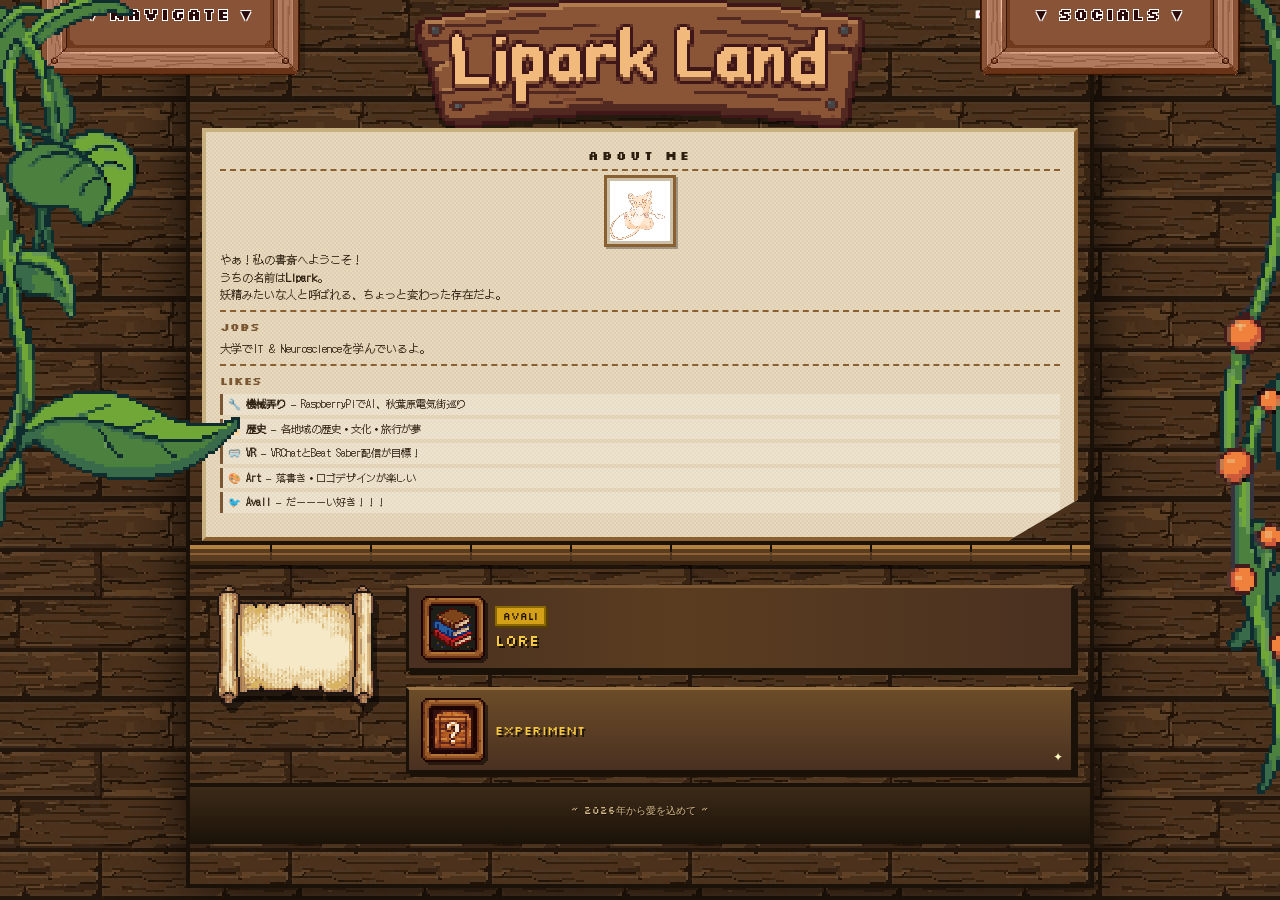
==== index.html @ b2084f46 "1.0.10.A" ====
<!DOCTYPE html>
<html lang="ja">

<head>
    <meta charset="UTF-8" />
    <meta name="viewport" content="width=device-width, initial-scale=1" />
    <title>Dream Doudou</title>
    <link rel="icon" href="resource/doudou.png" type="image/png" />
    <link rel="preconnect" href="https://fonts.googleapis.com">
    <link rel="preconnect" href="https://fonts.gstatic.com" crossorigin>
    <link href="https://fonts.googleapis.com/css2?family=DotGothic16&family=Silkscreen:wght@400;700&display=swap"
        rel="stylesheet">
    <link rel="stylesheet" href="style.css" />
</head>

<body>
    <!-- ====== 背景壁 ====== -->
    <div class="bg-wall"></div>

    <!-- ====== 植物装飾（左右固定） ====== -->
    <div class="plant-decor plant-left">
        <img src="resource/plants-left.png" alt="" draggable="false" />
    </div>
    <div class="plant-decor plant-right">
        <img src="resource/plants-right.png" alt="" draggable="false" />
    </div>

    <!-- ====== メインシーン ====== -->
    <div class="board-scene">

        <!-- ① タイトル木板（横幅いっぱい） -->
        <div class="title-board" id="title-board">
            <img src="resource/title.png" alt="Dream Doudou" class="title-board-img" draggable="false" />
            <div class="lang-switch">
                <span class="lang-current pixel-btn">🇯🇵 JP</span>
                <a href="en/index.html" class="lang-link pixel-btn">🇺🇸 EN</a>
            </div>
        </div>


        <!-- ③ 3列ぶら下がりパネル -->
        <div class="hanging-panels">

            <!-- 左：ナビゲーション -->
            <div class="panel panel-nav">
                <div class="panel-inner wood-panel">
                    <h2 class="panel-title pixel-text">▼ Navigate ▼</h2>
                    <nav class="wood-btn-list">
                        <a href="gallery/index.html" class="wood-btn" id="btn-gallery">
                            <img src="resource/icons/gallery.png" alt="" />
                            <span>Gallery</span>
                        </a>
                        <a href="lore/index.html" class="wood-btn" id="btn-lore">
                            <img src="resource/icons/lore.png" alt="" />
                            <span>Lore</span>
                        </a>
                        <a href="cardboardbox/index.html" class="wood-btn" id="btn-mystery">
                            <img src="resource/icons/mystery.png" alt="" />
                            <span>Experiment</span>
                        </a>
                        <a href="vrchatpics/index.html" class="wood-btn" id="btn-journey">
                            <img src="resource/icons/journey.png" alt="" />
                            <span>Journey</span>
                        </a>
                    </nav>
                </div>
            </div>

            <!-- 中央：About Me -->
            <div class="panel panel-about sway-center">
                <div class="about-paper-container">
                    <div class="about-content">
                        <h2 class="pixel-text about-title">About Me</h2>
                        <div class="profile-frame">
                            <img src="resource/doudou.png" alt="Profile" draggable="false" />
                        </div>
                        <div class="about-text">
                            <p>やぁ！私の書斎へようこそ！<br />
                                うちの名前は<strong>Lipark</strong>。<br />
                                妖精みたいな人と呼ばれる、ちょっと変わった存在だよ。</p>
                            <hr class="pixel-divider" />
                            <h3>Jobs</h3>
                            <p>大学でIT & Neuroscienceを学んでいるよ。</p>
                            <hr class="pixel-divider" />
                            <h3>Likes</h3>
                            <ul class="interest-list">
                                <li><strong>🔧 機械弄り</strong> — RaspberryPiでAI、秋葉原電気街巡り</li>
                                <li><strong>📜 歴史</strong> — 各地域の歴史・文化・旅行が夢</li>
                                <li><strong>🥽 VR</strong> — VRChatとBeat Saber配信が目標！</li>
                                <li><strong>🎨 Art</strong> — 落書き・ロゴデザインが楽しい</li>
                                <li><strong>🐦 Avali</strong> — だーーーい好き！！！</li>
                            </ul>
                        </div>
                    </div>
                </div>
            </div>

            <!-- 右：ソーシャル -->
            <div class="panel panel-social">
                <div class="panel-inner wood-panel">
                    <h2 class="panel-title pixel-text">▼ Socials ▼</h2>
                    <nav class="wood-btn-list">
                        <a href="#" class="wood-btn" id="btn-twitter">
                            <img src="resource/icons/twitter.png" alt="" />
                            <span>Twitter</span>
                        </a>
                        <a href="#" class="wood-btn" id="btn-discord">
                            <img src="resource/icons/discord.png" alt="" />
                            <span>Discord</span>
                        </a>
                        <a href="#" class="wood-btn" id="btn-bluesky">
                            <img src="resource/icons/bluesky.png" alt="" />
                            <span>Bluesky</span>
                        </a>
                        <a href="#" class="wood-btn" id="btn-steam">
                            <img src="resource/icons/steam.png" alt="" />
                            <span>Steam</span>
                        </a>
                        <a href="#" class="wood-btn" id="btn-telegram">
                            <img src="resource/icons/telegram.png" alt="" />
                            <span>Telegram</span>
                        </a>
                        <a href="https://neocities.org" class="wood-btn" id="btn-neocities">
                            <img src="resource/icons/neocities.png" alt="" />
                            <span>Neocities</span>
                        </a>
                    </nav>
                </div>
            </div>
        </div>

        <!-- ④ 木棚 -->
        <div class="shelf-row">
            <img src="resource/shelf.png" alt="" class="shelf-img" draggable="false" />
        </div>

        <!-- ⑤ 下段コンテンツ -->
        <div class="lower-section">
            <!-- Gallery 巻物 -->
            <a href="gallery/index.html" class="lower-item scroll-item" id="lower-gallery">
                <img src="resource/gallery_scroll.png" alt="Gallery" draggable="false" />
            </a>

            <!-- 右側 下段コンテンツ群 -->
            <div class="lower-right">
                <!-- Lore Books -->
                <a href="lore/index.html" class="lower-item lore-item" id="lower-lore">
                    <img src="resource/icons/lore.png" alt="Lore" class="lower-icon" draggable="false" />
                    <div class="lower-text-box">
                        <span class="lower-badge pixel-text">Avali</span>
                        <span class="lower-label-book pixel-text">Lore</span>
                    </div>
                </a>

                <!-- Experiment Mystery Box -->
                <a href="cardboardbox/index.html" class="lower-item exp-item" id="lower-exp">
                    <img src="resource/icons/experiment.png" alt="Experiment" class="lower-icon" draggable="false" />
                    <span class="lower-label pixel-text">Experiment</span>
                    <span class="sparkle" aria-hidden="true">✦</span>
                </a>
            </div>
        </div>

        <!-- フッター -->
        <div class="footer">
            <p class="pixel-text">~ 2026年から愛を込めて ~</p>
            <a href="https://neocities.org">
                <img src="resource/neocities.png" alt="Hosted on Neocities" onerror="this.style.display='none'" />
            </a>
        </div>
    </div>

    <!-- Easter Egg: バナナ雨コンテナ -->
    <div id="banana-rain" aria-hidden="true"></div>

    <script src="script.js"></script>
</body>

</html>
---- style.css ----
/* ========================================
   DreamDoudou - Stardew Valley Pixel Style
   ドットアート書斎テーマ
======================================== */



/* ---- Color Variables ---- */
:root {
    --bg-dark: #2a1f14;
    --wood-dark: #3d2a18;
    --wood-mid: #5a3d22;
    --wood-light: #7a5632;
    --wood-highlight: #a07848;

    --parchment: #f0e0c4;
    --parchment-dark: #d4b888;
    --parchment-border: #8b6030;

    --text-dark: #2d1f0f;
    --text-light: #f0dfc0;
    --text-gold: #f5c842;

    --panel-bg: #4a3020;
    --border-dark: #1a1208;
    --border-light: #7a5632;

    --shadow: rgba(0, 0, 0, 0.7);
}

/* ---- Reset ---- */
*,
*::before,
*::after {
    margin: 0;
    padding: 0;
    box-sizing: border-box;
}

/* ---- Body ---- */
body {
    background-color: var(--bg-dark);
    background-image: url("resource/bg_wall.png");
    background-size: 400px 400px;
    background-repeat: repeat;
    image-rendering: pixelated;
    font-family: 'DotGothic16', 'Silkscreen', 'MS Gothic', monospace;
    color: var(--text-light);
    min-height: 100vh;
    overflow-x: hidden;
    position: relative;
}

/* ---- Pixel Text Utility ---- */
.pixel-text {
    font-family: 'Silkscreen', 'DotGothic16', monospace;
    image-rendering: pixelated;
}

/* ---- Plant Decorations (scrolls with page, fits within page height) ---- */
.plant-decor {
    position: absolute;
    top: 0;
    height: 100%;
    pointer-events: none;
    z-index: 200;
    overflow: hidden;
}

.plant-decor img {
    width: 100%;
    height: 100%;
    object-fit: contain;
    object-position: top;
    image-rendering: pixelated;
    image-rendering: crisp-edges;
}

.plant-left {
    left: 0;
    width: 22vw;
    max-width: 240px;
}

.plant-right {
    right: 0;
    width: 5vw;
    max-width: 80px;
}

/* Hide plants on narrower windows */
@media (max-width: 1050px) {
    .plant-decor {
        display: none;
    }
}

/* ---- Board Scene Container ---- */
.board-scene {
    position: relative;
    width: 100%;
    max-width: 900px;
    margin: 0 auto;
    padding: 0 0 40px;
    z-index: 10;
    background-color: var(--bg-dark);
    background-image: url("resource/bg_wall.png");
    background-size: 400px 400px;
    background-repeat: repeat;
    image-rendering: pixelated;
    box-shadow: 0 0 0 4px var(--border-dark), 0 0 60px rgba(0, 0, 0, 0.8);
}

/* =====================================================
   ① タイトル木板
===================================================== */
.title-board {
    position: relative;
    width: 100%;
    cursor: pointer;
    animation: titleSwing 4s ease-in-out infinite;
    transform-origin: center top;
    user-select: none;
    /* SVG has no background — transparent behind the board */
    line-height: 0;
}

.title-board:active {
    animation-play-state: paused;
    transform: rotate(-1deg);
}

.title-board-img {
    width: 50%;
    height: auto;
    display: block;
    margin: 0 auto;
    /* SVG is vector; no need for pixelated rendering */
    filter: drop-shadow(0px 6px 0 rgba(0, 0, 0, 0.5));
}

@keyframes titleSwing {

    0%,
    100% {
        transform: rotate(0deg);
    }

    25% {
        transform: rotate(0.4deg);
    }

    75% {
        transform: rotate(-0.4deg);
    }
}

/* Lang Switch */
.lang-switch {
    position: absolute;
    top: 8px;
    right: 12px;
    display: flex;
    gap: 6px;
}

.lang-link,
.lang-current {
    display: inline-block;
    padding: 4px 8px;
    font-family: 'Silkscreen', monospace;
    font-size: 0.65rem;
    border: 2px solid var(--wood-dark);
    text-decoration: none;
    image-rendering: pixelated;
}

.lang-link {
    background: var(--parchment-dark);
    color: var(--text-dark);
    box-shadow: 2px 2px 0 var(--border-dark);
    transition: transform 0.1s, box-shadow 0.1s;
}

.lang-link:hover {
    transform: translateY(-2px);
    box-shadow: 2px 4px 0 var(--border-dark);
}

.lang-link:active {
    transform: translateY(2px);
    box-shadow: 0 0 0 var(--border-dark);
}

.lang-current {
    background: var(--wood-mid);
    color: var(--text-gold);
}

/* =====================================================
   ③ 3列パネル（ぶら下がり）
===================================================== */
.hanging-panels {
    display: flex;
    gap: 12px;
    align-items: stretch;
    justify-content: center;
    padding: 0 12px;
}

/* 各パネル共通 */
.panel {
    flex: 1;
    min-width: 0;
    position: relative;
}

/* 揺れアニメーション */
.sway-center {
    animation: swayCenter 6s ease-in-out infinite;
    transform-origin: center top;
}

@keyframes swayCenter {

    0%,
    100% {
        transform: rotate(0deg);
    }

    40% {
        transform: rotate(0.8deg);
    }

    80% {
        transform: rotate(-0.8deg);
    }
}


/* ---- 外枠パネル（ナビ・ソーシャル共通） ---- */
.wood-panel {
    background: none;
    border: 35px solid transparent;
    border-image-source: url("resource/panel/nav_panel_sprite.png");
    border-image-slice: 35 fill;
    border-image-width: 35px;
    border-image-repeat: stretch;
    padding: 8px 0 16px;
    image-rendering: pixelated;
    position: relative;
    filter: drop-shadow(5px 2px 0 rgba(0, 0, 0, 0.2));
}

.panel-inner {
    width: 100%;
    height: 100%;
}

/* パネルタイトル（「Navigate」「Socials」） */
.panel-title {
    font-size: 1.00rem;
    font-family: 'Silkscreen', monospace;
    color: #2c0a0a;
    text-align: center;
    padding: 10px 0 0;
    /* Changed padding to fit at bottom */
    margin-bottom: 0;
    margin-top: 6px;
    border-bottom: none;
    text-shadow:
        1px 1px 0 #ffffff,
        -1px 1px 0 #ffffff,
        1px -1px 0 #ffffff,
        -1px -1px 0 #ffffff;
    letter-spacing: 2px;
    text-transform: uppercase;
}

/* ---- ボタンリスト ---- */
.wood-btn-list {
    display: flex;
    flex-direction: column;
    gap: 6px;
    list-style: none;
    padding: 0;
}

/* Navigate パネルのボタンは 1.5倍の高さ + フォント大きめ */
.panel-nav .wood-btn {
    min-height: 63px;
    font-size: 1.6rem;
    position: relative;
    overflow: hidden;
}

.panel-nav .wood-btn span {
    transform: scaleX(0.4);
    transform-origin: left center;
    overflow: visible;
    white-space: nowrap;
    padding-left: 8px;
    width: 100%;
}

.panel-nav .wood-btn img {
    position: absolute;
    right: 2px;
    top: 50%;
    transform: translateY(-50%);
    width: 54px;
    height: 54px;
    flex-shrink: 0;
}

.panel-social .wood-btn {
    font-size: 0.85rem;
    position: relative;
}

.panel-social .wood-btn span {
    transform: scaleX(0.5);
    transform-origin: left center;
    overflow: visible;
    white-space: nowrap;
    padding-left: 8px;
    width: 100%;
}

.panel-social .wood-btn img {
    position: absolute;
    right: 2px;
    top: 50%;
    transform: translateY(-50%);
}

/* ---- ダッシュボード風プッシュ/プルダウン パネル共通 ---- */
.panel-nav,
.panel-social {
    position: fixed;
    top: 0;
    width: 260px;
    z-index: 1000;
    transition: transform 0.4s cubic-bezier(0.175, 0.885, 0.32, 1.275);
    /* パネルのタイトルだけ（約60px）見えるように本体を上に隠す */
    transform: translateY(calc(-100% + 75px));
}

.panel-nav:hover,
.panel-social:hover {
    transform: translateY(0);
}

/* 左右の配置位置 */
.panel-nav {
    left: 40px;
}

.panel-social {
    right: 40px;
}

/* ぶら下がるロープ（擬似要素で表現） */
.panel-nav::before,
.panel-nav::after,
.panel-social::before,
.panel-social::after {
    content: '';
    position: absolute;
    bottom: 100%;
    /* パネルの上からさらに上へ伸びる */
    width: 8px;
    height: 100vh;
    /* 画面外まで十分な長さ */
    background: url("resource/rope.png") repeat-y center;
    image-rendering: pixelated;
    z-index: -1;
}

.panel-nav::before,
.panel-social::before {
    left: 45px;
}

.panel-nav::after,
.panel-social::after {
    right: 45px;
}

/* パネル内部をFlexカラムにしてタイトルを一番下に持ってくる */
.panel-nav .panel-inner,
.panel-social .panel-inner {
    display: flex;
    flex-direction: column;
}

.panel-nav .wood-btn-list,
.panel-social .wood-btn-list {
    order: 1;
    /* ボタンリストを上に */
}

.panel-nav .panel-title,
.panel-social .panel-title {
    order: 2;
    /* タイトルを下に（ハンドル代わり） */
}

/* ---- Stardew Valley風ボタン（Nine-slice版） ---- */
.wood-btn {
    display: flex;
    align-items: center;
    gap: 0;
    width: 100%;
    min-height: 42px;
    padding: 0;
    text-decoration: none;
    cursor: pointer;
    user-select: none;
    position: relative;

    background: none;
    border: 6px solid transparent;
    border-image-source: url("resource/panel/nav_btn_sprite.png");
    border-image-slice: 6 fill;
    border-image-width: 6px;
    border-image-repeat: repeat;

    font-family: 'Silkscreen', 'DotGothic16', monospace;
    font-size: 0.65rem;
    font-weight: 700;
    color: #3b1f0a;
    letter-spacing: 1px;
    image-rendering: pixelated;
    transition: transform 0.05s step-end;
}

/* ホバー：CSSで明るくする */
.wood-btn:hover {
    filter: brightness(1.2);
    color: #250f00;
}

/* 押した瞬間 */
.wood-btn:active,
.wood-btn.pressed {
    transform: translateY(2px) scale(0.98);
}

/* アイコン（imgタグ） */
.wood-btn img {
    width: 36px;
    height: 36px;
    object-fit: contain;
    flex-shrink: 0;
    image-rendering: pixelated;
    image-rendering: crisp-edges;
    padding: 3px;
    margin-left: auto;
    margin-right: 4px;
    order: 2;
    filter: drop-shadow(1px 1px 0 rgba(0, 0, 0, 0.3));
}

/* ラベルテキスト */
.wood-btn span {
    flex: 1;
    padding: 10px 8px 10px 14px;
    overflow: hidden;
    text-overflow: ellipsis;
    white-space: nowrap;
    text-shadow: 0 1px 0 rgba(255, 255, 255, 0.35);
    text-transform: uppercase;
    order: 1;
}



/* ---- About Me 中央パネル ---- */
.panel-about {
    flex: 1.4;
}

.about-paper-container {
    position: relative;
    width: 100%;
    /* Parchment-style box instead of overlaying PNG */
    background: #e8d9bc;
    background-image:
        url("data:image/svg+xml,%3Csvg viewBox='0 0 4 4' xmlns='http://www.w3.org/2000/svg'%3E%3Crect x='0' y='0' width='2' height='2' fill='rgba(0,0,0,0.04)'/%3E%3Crect x='2' y='2' width='2' height='2' fill='rgba(0,0,0,0.04)'/%3E%3C/svg%3E");
    background-size: 4px 4px;
    border: 4px solid var(--parchment-border);
    border-top: 4px solid #c8b080;
    border-left: 4px solid #c8b080;
    box-shadow: 4px 8px 0 rgba(0, 0, 0, 0.6);
    padding: 16px 14px 20px;
    display: flex;
    flex-direction: column;
    align-items: center;
    gap: 6px;
    /* Curled bottom-right corner effect */
    clip-path: polygon(0 0, 100% 0, 100% 90%, 92% 100%, 0 100%);
}



.about-content {
    position: static;
    width: 100%;
    display: flex;
    flex-direction: column;
    align-items: center;
    gap: 4px;
}

.about-title {
    font-family: 'Silkscreen', monospace;
    font-size: 0.75rem;
    color: var(--text-dark);
    letter-spacing: 3px;
    border-bottom: 2px dashed var(--parchment-border);
    padding-bottom: 6px;
    width: 100%;
    text-align: center;
    text-shadow: none;
}

.profile-frame {
    width: 72px;
    height: 72px;
    background: #ccc0a8;
    border: 3px solid #8b6030;
    padding: 3px;
    image-rendering: pixelated;
    box-shadow: 2px 2px 0 rgba(0, 0, 0, 0.3);
}

.profile-frame img {
    width: 100%;
    height: 100%;
    object-fit: cover;
    image-rendering: pixelated;
}

.about-text {
    width: 100%;
    font-family: 'DotGothic16', monospace;
    font-size: 0.7rem;
    color: var(--text-dark);
    line-height: 1.6;
}

.about-text h3 {
    font-family: 'Silkscreen', monospace;
    font-size: 0.7rem;
    color: var(--wood-light);
    margin-bottom: 4px;
    margin-top: 4px;
}

.about-text p {
    margin-bottom: 4px;
}

.pixel-divider {
    border: none;
    border-top: 2px dashed var(--parchment-border);
    margin: 6px 0;
}

.interest-list {
    list-style: none;
    padding: 0;
}

.interest-list li {
    background: rgba(255, 255, 255, 0.25);
    border-left: 3px solid var(--wood-light);
    padding: 3px 5px;
    margin-bottom: 4px;
    font-size: 0.65rem;
    line-height: 1.4;
}

/* =====================================================
   ④ 木棚
===================================================== */
.shelf-row {
    width: 100%;
    margin-top: 0;
    line-height: 0;
}

.shelf-img {
    width: 100%;
    height: auto;
    image-rendering: pixelated;
    image-rendering: crisp-edges;
    display: block;
    filter: drop-shadow(0 4px 0 rgba(0, 0, 0, 0.6));
}

/* =====================================================
   ⑤ 下段コンテンツ
===================================================== */
.lower-section {
    display: flex;
    align-items: flex-start;
    gap: 20px;
    padding: 20px 16px 10px;
}

/* Gallery 巻物 */
.scroll-item {
    position: relative;
    display: block;
    width: 180px;
    flex-shrink: 0;
    text-decoration: none;
    transition: transform 0.1s step-end;
    cursor: pointer;
    /* SVG has no background — transparent area shows the wall */
    background: transparent;
}

.scroll-item img {
    width: 100%;
    height: auto;
    image-rendering: pixelated;
    image-rendering: crisp-edges;
    filter: drop-shadow(4px 8px 0 rgba(0, 0, 0, 0.5));
    display: block;
}

.scroll-item:hover {
    transform: translateY(-4px) rotate(-1deg);
}

.scroll-item:active {
    transform: translateY(2px) rotate(1deg);
}

.scroll-item .lower-label {
    position: absolute;
    top: 50%;
    left: 50%;
    transform: translate(-50%, -50%);
    font-size: 1.2rem;
    color: var(--text-dark);
    text-shadow: 2px 2px 0 rgba(0, 0, 0, 0.2);
    pointer-events: none;
}

.lower-right {
    flex: 1;
    display: flex;
    flex-direction: column;
    gap: 16px;
}

.lower-item {
    display: flex;
    align-items: center;
    gap: 10px;
    text-decoration: none;
    cursor: pointer;
    transition: transform 0.1s step-end;
}

.lower-item:hover {
    transform: translateY(-3px);
}

.lower-item:active {
    transform: translateY(2px);
}

.lower-icon {
    width: 64px;
    height: 64px;
    image-rendering: pixelated;
    image-rendering: crisp-edges;
    filter: drop-shadow(3px 3px 0 rgba(0, 0, 0, 0.5));
}

/* Lore */
.lore-item {
    background: linear-gradient(90deg, #4a3020 0%, #5a3d20 40%, #4a3020 100%);
    border: 3px solid var(--border-dark);
    border-top: 3px solid var(--wood-light);
    padding: 8px 12px;
    box-shadow: 4px 4px 0 var(--border-dark);
    width: 100%;
}

.lower-text-box {
    display: flex;
    flex-direction: column;
    gap: 4px;
}

.lower-badge {
    display: inline-block;
    background: #d4a017;
    color: #1a0f00;
    font-size: 0.6rem;
    padding: 2px 6px;
    border: 2px solid #8b6800;
    box-shadow: 2px 2px 0 #5a4000;
}

.lower-label-book {
    font-size: 1rem;
    color: var(--text-gold);
    text-shadow: 2px 2px 0 var(--border-dark);
}

/* Experiment */
.exp-item {
    background: linear-gradient(180deg, #6b4c28 0%, #4a3020 100%);
    border: 3px solid var(--border-dark);
    border-top: 3px solid var(--wood-highlight);
    padding: 8px 12px;
    box-shadow: 4px 4px 0 var(--border-dark);
    position: relative;
}

.exp-item .lower-label {
    color: var(--text-gold);
    font-size: 0.8rem;
    text-shadow: 2px 2px 0 var(--border-dark);
}

.sparkle {
    position: absolute;
    bottom: 4px;
    right: 8px;
    color: #fffcc0;
    font-size: 1rem;
    animation: sparkleAnim 2s ease-in-out infinite;
}

@keyframes sparkleAnim {

    0%,
    100% {
        opacity: 1;
        transform: scale(1) rotate(0deg);
    }

    50% {
        opacity: 0.4;
        transform: scale(0.7) rotate(30deg);
    }
}

/* =====================================================
   フッター
===================================================== */
.footer {
    background: linear-gradient(180deg, var(--wood-dark) 0%, #1a1208 100%);
    border-top: 4px solid var(--border-dark);
    padding: 16px;
    text-align: center;
}

.footer p {
    font-family: 'Silkscreen', monospace;
    font-size: 0.65rem;
    color: var(--parchment-dark);
    margin-bottom: 10px;
    text-shadow: 1px 1px 0 var(--border-dark);
}

.footer img {
    max-width: 80px;
    opacity: 0.8;
    image-rendering: pixelated;
}

.footer img:hover {
    opacity: 1;
}

/* =====================================================
   Easter Egg: バナナ雨
===================================================== */
#banana-rain {
    position: fixed;
    inset: 0;
    pointer-events: none;
    z-index: 9999;
    overflow: hidden;
}

.banana-drop {
    position: absolute;
    top: -60px;
    font-size: 2rem;
    animation: bananeFall linear forwards;
    pointer-events: none;
}

@keyframes bananeFall {
    0% {
        transform: translateY(0) rotate(0deg);
        opacity: 1;
    }

    100% {
        transform: translateY(110vh) rotate(720deg);
        opacity: 0.5;
    }
}

/* =====================================================
   Scrollbar
===================================================== */
::-webkit-scrollbar {
    width: 10px;
}

::-webkit-scrollbar-track {
    background: var(--wood-dark);
}

::-webkit-scrollbar-thumb {
    background: var(--wood-mid);
    border: 2px solid var(--wood-dark);
}

::-webkit-scrollbar-thumb:hover {
    background: var(--wood-light);
}

/* =====================================================
   Links
===================================================== */
a {
    color: var(--wood-highlight);
}

a:hover {
    color: var(--text-gold);
}

/* =====================================================
   Responsive
===================================================== */
@media (max-width: 700px) {
    .hanging-panels {
        flex-direction: column;
        align-items: center;
    }

    .panel,
    .panel-about {
        width: 95%;
        flex: none;
    }

    .plant-left {
        width: 60px;
    }

    .plant-right {
        width: 30px;
    }

    .lower-section {
        flex-direction: column;
        align-items: center;
    }

    .scroll-item {
        width: 140px;
    }
}
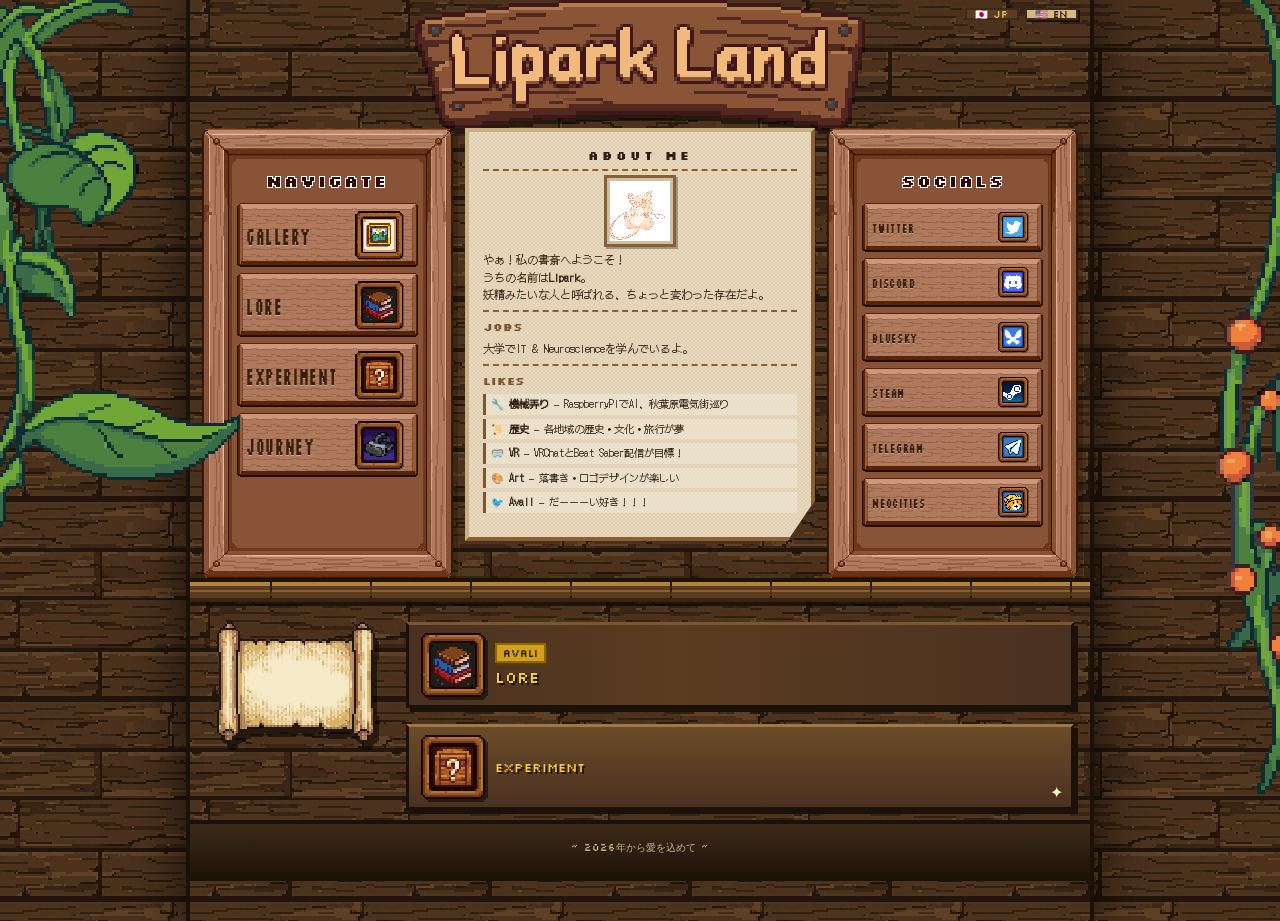
==== commit a27981cb: "1.0.10.B" ====
--- a/index.html
+++ b/index.html
@@ -44,7 +44,7 @@
             <!-- 左：ナビゲーション -->
             <div class="panel panel-nav">
                 <div class="panel-inner wood-panel">
-                    <h2 class="panel-title pixel-text">▼ Navigate ▼</h2>
+                    <h2 class="panel-title pixel-text">Navigate</h2>
                     <nav class="wood-btn-list">
                         <a href="gallery/index.html" class="wood-btn" id="btn-gallery">
                             <img src="resource/icons/gallery.png" alt="" />
@@ -98,7 +98,7 @@
             <!-- 右：ソーシャル -->
             <div class="panel panel-social">
                 <div class="panel-inner wood-panel">
-                    <h2 class="panel-title pixel-text">▼ Socials ▼</h2>
+                    <h2 class="panel-title pixel-text">Socials</h2>
                     <nav class="wood-btn-list">
                         <a href="#" class="wood-btn" id="btn-twitter">
                             <img src="resource/icons/twitter.png" alt="" />
--- a/style.css
+++ b/style.css
@@ -263,10 +263,8 @@
     font-family: 'Silkscreen', monospace;
     color: #2c0a0a;
     text-align: center;
-    padding: 10px 0 0;
-    /* Changed padding to fit at bottom */
-    margin-bottom: 0;
-    margin-top: 6px;
+    padding: 0 0 6px;
+    margin-bottom: 6px;
     border-bottom: none;
     text-shadow:
         1px 1px 0 #ffffff,
@@ -291,7 +289,6 @@
     min-height: 63px;
     font-size: 1.6rem;
     position: relative;
-    overflow: hidden;
 }
 
 .panel-nav .wood-btn span {
@@ -332,78 +329,6 @@
     right: 2px;
     top: 50%;
     transform: translateY(-50%);
-}
-
-/* ---- ダッシュボード風プッシュ/プルダウン パネル共通 ---- */
-.panel-nav,
-.panel-social {
-    position: fixed;
-    top: 0;
-    width: 260px;
-    z-index: 1000;
-    transition: transform 0.4s cubic-bezier(0.175, 0.885, 0.32, 1.275);
-    /* パネルのタイトルだけ（約60px）見えるように本体を上に隠す */
-    transform: translateY(calc(-100% + 75px));
-}
-
-.panel-nav:hover,
-.panel-social:hover {
-    transform: translateY(0);
-}
-
-/* 左右の配置位置 */
-.panel-nav {
-    left: 40px;
-}
-
-.panel-social {
-    right: 40px;
-}
-
-/* ぶら下がるロープ（擬似要素で表現） */
-.panel-nav::before,
-.panel-nav::after,
-.panel-social::before,
-.panel-social::after {
-    content: '';
-    position: absolute;
-    bottom: 100%;
-    /* パネルの上からさらに上へ伸びる */
-    width: 8px;
-    height: 100vh;
-    /* 画面外まで十分な長さ */
-    background: url("resource/rope.png") repeat-y center;
-    image-rendering: pixelated;
-    z-index: -1;
-}
-
-.panel-nav::before,
-.panel-social::before {
-    left: 45px;
-}
-
-.panel-nav::after,
-.panel-social::after {
-    right: 45px;
-}
-
-/* パネル内部をFlexカラムにしてタイトルを一番下に持ってくる */
-.panel-nav .panel-inner,
-.panel-social .panel-inner {
-    display: flex;
-    flex-direction: column;
-}
-
-.panel-nav .wood-btn-list,
-.panel-social .wood-btn-list {
-    order: 1;
-    /* ボタンリストを上に */
-}
-
-.panel-nav .panel-title,
-.panel-social .panel-title {
-    order: 2;
-    /* タイトルを下に（ハンドル代わり） */
 }
 
 /* ---- Stardew Valley風ボタン（Nine-slice版） ---- */
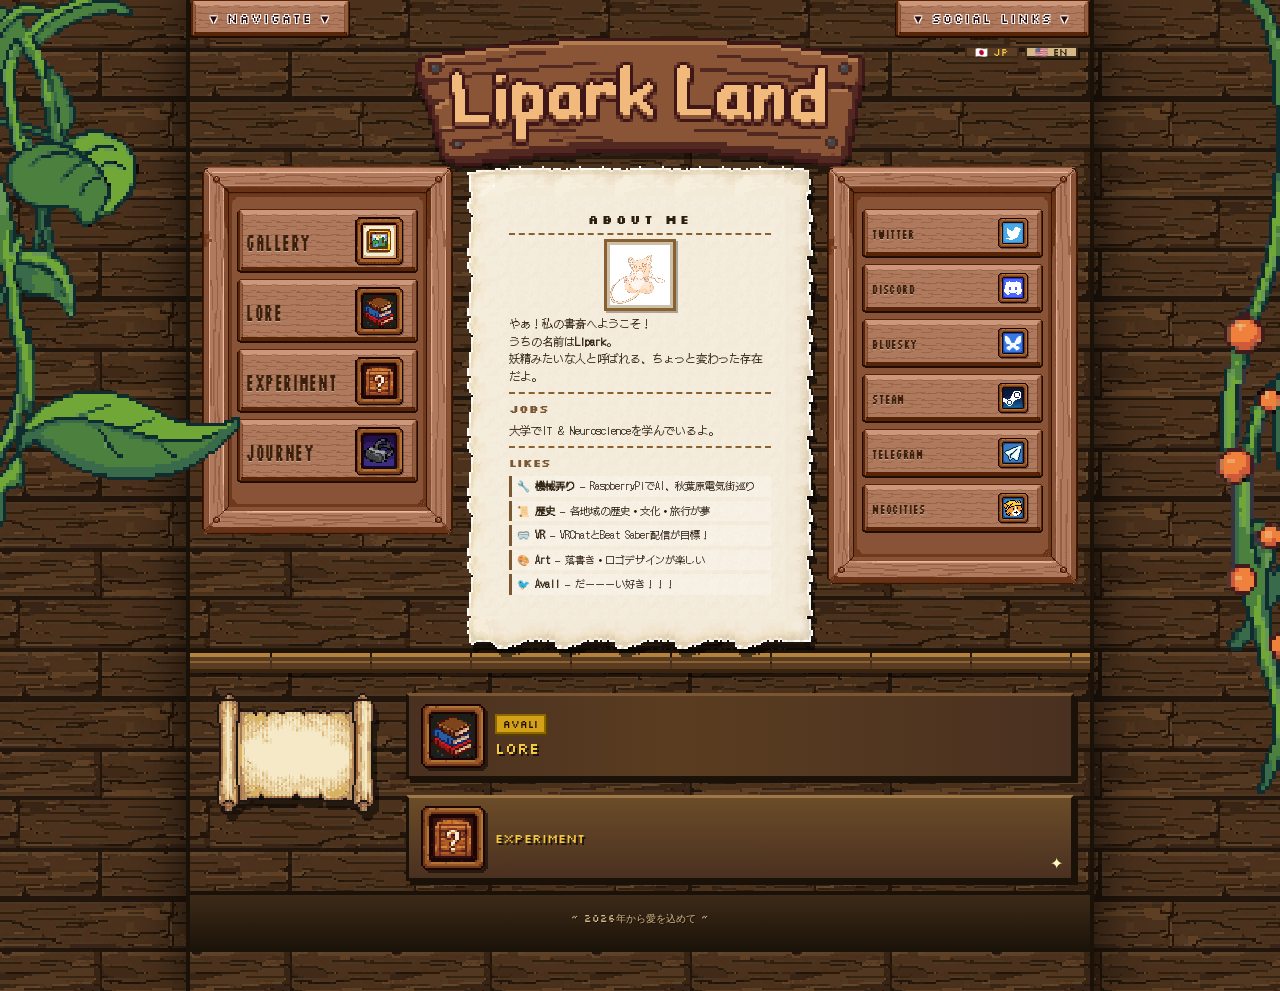
==== commit df11de2f: "1.0.11.A which doesn't work" ====
--- a/index.html
+++ b/index.html
@@ -28,6 +28,13 @@
     <!-- ====== メインシーン ====== -->
     <div class="board-scene">
 
+        <!-- ⓪ パネル開閉トグルバー -->
+        <div class="panel-toggle-row">
+            <button class="panel-toggle pixel-text" id="toggle-nav" aria-expanded="true" aria-controls="panel-nav">▼ Navigate ▼</button>
+            <div class="toggle-spacer"></div>
+            <button class="panel-toggle pixel-text" id="toggle-social" aria-expanded="true" aria-controls="panel-social">▼ Social Links ▼</button>
+        </div>
+
         <!-- ① タイトル木板（横幅いっぱい） -->
         <div class="title-board" id="title-board">
             <img src="resource/title.png" alt="Dream Doudou" class="title-board-img" draggable="false" />
@@ -42,9 +49,8 @@
         <div class="hanging-panels">
 
             <!-- 左：ナビゲーション -->
-            <div class="panel panel-nav">
+            <div class="panel panel-nav" id="panel-nav">
                 <div class="panel-inner wood-panel">
-                    <h2 class="panel-title pixel-text">Navigate</h2>
                     <nav class="wood-btn-list">
                         <a href="gallery/index.html" class="wood-btn" id="btn-gallery">
                             <img src="resource/icons/gallery.png" alt="" />
@@ -68,8 +74,11 @@
 
             <!-- 中央：About Me -->
             <div class="panel panel-about sway-center">
-                <div class="about-paper-container">
-                    <div class="about-content">
+                <div class="about-nineslice">
+                    <div class="ns-tl"></div><div class="ns-tc"></div><div class="ns-tr"></div>
+                    <div class="ns-ml"></div>
+                    <div class="ns-mc">
+                        <div class="about-content">
                         <h2 class="pixel-text about-title">About Me</h2>
                         <div class="profile-frame">
                             <img src="resource/doudou.png" alt="Profile" draggable="false" />
@@ -91,14 +100,16 @@
                                 <li><strong>🐦 Avali</strong> — だーーーい好き！！！</li>
                             </ul>
                         </div>
+                        </div>
                     </div>
+                    <div class="ns-mr"></div>
+                    <div class="ns-bl"></div><div class="ns-bc"></div><div class="ns-br"></div>
                 </div>
             </div>
 
             <!-- 右：ソーシャル -->
-            <div class="panel panel-social">
+            <div class="panel panel-social" id="panel-social">
                 <div class="panel-inner wood-panel">
-                    <h2 class="panel-title pixel-text">Socials</h2>
                     <nav class="wood-btn-list">
                         <a href="#" class="wood-btn" id="btn-twitter">
                             <img src="resource/icons/twitter.png" alt="" />
--- a/style.css
+++ b/style.css
@@ -198,14 +198,63 @@
 }
 
 /* =====================================================
+   ⓪ パネル開閉トグルバー
+===================================================== */
+.panel-toggle-row {
+    display: flex;
+    justify-content: space-between;
+    align-items: center;
+    padding: 0;
+    position: relative;
+    z-index: 20;
+}
+
+.panel-toggle {
+    background: none;
+    border: 6px solid transparent;
+    border-image-source: url("resource/panel/nav_btn_sprite.png");
+    border-image-slice: 6 fill;
+    border-image-width: 6px;
+    border-image-repeat: repeat;
+    font-family: 'Silkscreen', monospace;
+    font-size: 0.75rem;
+    color: #2c0a0a;
+    padding: 5px 14px;
+    cursor: pointer;
+    image-rendering: pixelated;
+    text-shadow:
+        1px 1px 0 #ffffff,
+        -1px 1px 0 #ffffff,
+        1px -1px 0 #ffffff,
+        -1px -1px 0 #ffffff;
+    letter-spacing: 2px;
+    text-transform: uppercase;
+    transition: filter 0.15s, transform 0.1s;
+    user-select: none;
+}
+
+.panel-toggle:hover {
+    filter: brightness(1.2);
+}
+
+.panel-toggle:active {
+    transform: translateY(2px) scale(0.98);
+}
+
+.toggle-spacer {
+    flex: 1;
+}
+
+/* =====================================================
    ③ 3列パネル（ぶら下がり）
 ===================================================== */
 .hanging-panels {
     display: flex;
     gap: 12px;
-    align-items: stretch;
+    align-items: flex-start;
     justify-content: center;
     padding: 0 12px;
+    position: relative;
 }
 
 /* 各パネル共通 */
@@ -213,6 +262,33 @@
     flex: 1;
     min-width: 0;
     position: relative;
+}
+
+/* ---- Nav/Social パネル前面レイヤー ---- */
+.panel-nav,
+.panel-social {
+    z-index: 10;
+    transition: flex-basis 0.5s cubic-bezier(0.4, 0, 0.2, 1),
+                max-width 0.5s cubic-bezier(0.4, 0, 0.2, 1),
+                opacity 0.4s ease,
+                margin 0.5s cubic-bezier(0.4, 0, 0.2, 1);
+    overflow: hidden;
+}
+
+/* ---- About Me 背面レイヤー ---- */
+.panel-about {
+    z-index: 1;
+}
+
+/* ---- パネル折りたたみ状態 ---- */
+.panel-nav.collapsed,
+.panel-social.collapsed {
+    flex: 0 0 0px;
+    max-width: 0;
+    opacity: 0;
+    margin: 0;
+    overflow: hidden;
+    pointer-events: none;
 }
 
 /* 揺れアニメーション */
@@ -249,30 +325,49 @@
     padding: 8px 0 16px;
     image-rendering: pixelated;
     position: relative;
+    z-index: 1;
     filter: drop-shadow(5px 2px 0 rgba(0, 0, 0, 0.2));
 }
 
+/* ロープ（パネルの後ろからぶら下がる） */
+.panel-nav::before,
+.panel-nav::after,
+.panel-social::before,
+.panel-social::after {
+    content: "";
+    position: absolute;
+    top: -200px;
+    width: 9px;
+    height: 200px;
+    background: url("resource/rope.png") repeat-y center top;
+    background-size: 9px 9px;
+    image-rendering: pixelated;
+    image-rendering: crisp-edges;
+    z-index: 0;
+    transition: opacity 0.3s ease;
+}
+
+/* 折りたたみ時ロープ非表示 */
+.panel-nav.collapsed::before,
+.panel-nav.collapsed::after,
+.panel-social.collapsed::before,
+.panel-social.collapsed::after {
+    opacity: 0;
+}
+
+.panel-nav::before,
+.panel-social::before {
+    left: 55px;
+}
+
+.panel-nav::after,
+.panel-social::after {
+    right: 55px;
+}
+
 .panel-inner {
     width: 100%;
     height: 100%;
-}
-
-/* パネルタイトル（「Navigate」「Socials」） */
-.panel-title {
-    font-size: 1.00rem;
-    font-family: 'Silkscreen', monospace;
-    color: #2c0a0a;
-    text-align: center;
-    padding: 0 0 6px;
-    margin-bottom: 6px;
-    border-bottom: none;
-    text-shadow:
-        1px 1px 0 #ffffff,
-        -1px 1px 0 #ffffff,
-        1px -1px 0 #ffffff,
-        -1px -1px 0 #ffffff;
-    letter-spacing: 2px;
-    text-transform: uppercase;
 }
 
 /* ---- ボタンリスト ---- */
@@ -404,27 +499,41 @@
 /* ---- About Me 中央パネル ---- */
 .panel-about {
     flex: 1.4;
-}
-
-.about-paper-container {
-    position: relative;
-    width: 100%;
-    /* Parchment-style box instead of overlaying PNG */
-    background: #e8d9bc;
-    background-image:
-        url("data:image/svg+xml,%3Csvg viewBox='0 0 4 4' xmlns='http://www.w3.org/2000/svg'%3E%3Crect x='0' y='0' width='2' height='2' fill='rgba(0,0,0,0.04)'/%3E%3Crect x='2' y='2' width='2' height='2' fill='rgba(0,0,0,0.04)'/%3E%3C/svg%3E");
-    background-size: 4px 4px;
-    border: 4px solid var(--parchment-border);
-    border-top: 4px solid #c8b080;
-    border-left: 4px solid #c8b080;
-    box-shadow: 4px 8px 0 rgba(0, 0, 0, 0.6);
+    transition: flex 0.5s cubic-bezier(0.4, 0, 0.2, 1);
+}
+
+/* ---- About Me Nine-Slice Background ---- */
+.about-nineslice {
+    display: grid;
+    grid-template-columns: 30px 1fr 30px;
+    grid-template-rows: 30px 1fr 30px;
+    width: 100%;
+    image-rendering: pixelated;
+    filter: drop-shadow(4px 8px 0 rgba(0, 0, 0, 0.6));
+}
+
+.about-nineslice > div {
+    image-rendering: pixelated;
+    image-rendering: crisp-edges;
+}
+
+/* Corners */
+.ns-tl { background: url("resource/profile/profile_01.png") no-repeat; background-size: cover; }
+.ns-tr { background: url("resource/profile/profile_03.png") no-repeat; background-size: cover; }
+.ns-bl { background: url("resource/profile/profile_07.png") no-repeat; background-size: cover; }
+.ns-br { background: url("resource/profile/profile_09.png") no-repeat; background-size: cover; }
+
+/* Edges */
+.ns-tc { background: url("resource/profile/profile_02.png") repeat-x; background-size: auto 100%; }
+.ns-bc { background: url("resource/profile/profile_08.png") repeat-x; background-size: auto 100%; }
+.ns-ml { background: url("resource/profile/profile_04.png") repeat-y; background-size: 100% auto; }
+.ns-mr { background: url("resource/profile/profile_06.png") repeat-y; background-size: 100% auto; }
+
+/* Center fill */
+.ns-mc {
+    background: url("resource/profile/profile_05.png") repeat;
+    background-size: 30px 30px;
     padding: 16px 14px 20px;
-    display: flex;
-    flex-direction: column;
-    align-items: center;
-    gap: 6px;
-    /* Curled bottom-right corner effect */
-    clip-path: polygon(0 0, 100% 0, 100% 90%, 92% 100%, 0 100%);
 }
 
 
@@ -772,16 +881,51 @@
 /* =====================================================
    Responsive
 ===================================================== */
+@media (max-width: 900px) {
+    /* 中くらいの画面: パネルを少し小さく */
+    .panel-nav,
+    .panel-social {
+        flex: 0.7;
+    }
+
+    .panel-about {
+        flex: 1.6;
+    }
+
+    .panel-nav .wood-btn {
+        min-height: 50px;
+        font-size: 1.2rem;
+    }
+}
+
 @media (max-width: 700px) {
+    /* パネルは縦積みにせず、About Meの上に重なったまま */
     .hanging-panels {
-        flex-direction: column;
-        align-items: center;
-    }
-
-    .panel,
+        flex-wrap: nowrap;
+    }
+
     .panel-about {
-        width: 95%;
-        flex: none;
+        flex: 2;
+    }
+
+    .panel-nav,
+    .panel-social {
+        flex: 0.6;
+        min-width: 100px;
+    }
+
+    .panel-nav .wood-btn {
+        min-height: 42px;
+        font-size: 1rem;
+    }
+
+    .panel-nav .wood-btn img {
+        width: 36px;
+        height: 36px;
+    }
+
+    .panel-social .wood-btn {
+        font-size: 0.7rem;
     }
 
     .plant-left {
@@ -800,4 +944,23 @@
     .scroll-item {
         width: 140px;
     }
+}
+
+@media (max-width: 480px) {
+    /* モバイル: パネルを更に小さく */
+    .panel-nav,
+    .panel-social {
+        flex: 0.5;
+        min-width: 80px;
+    }
+
+    .panel-about {
+        flex: 2.5;
+    }
+
+    .panel-toggle {
+        font-size: 0.6rem;
+        padding: 4px 8px;
+        letter-spacing: 1px;
+    }
 }
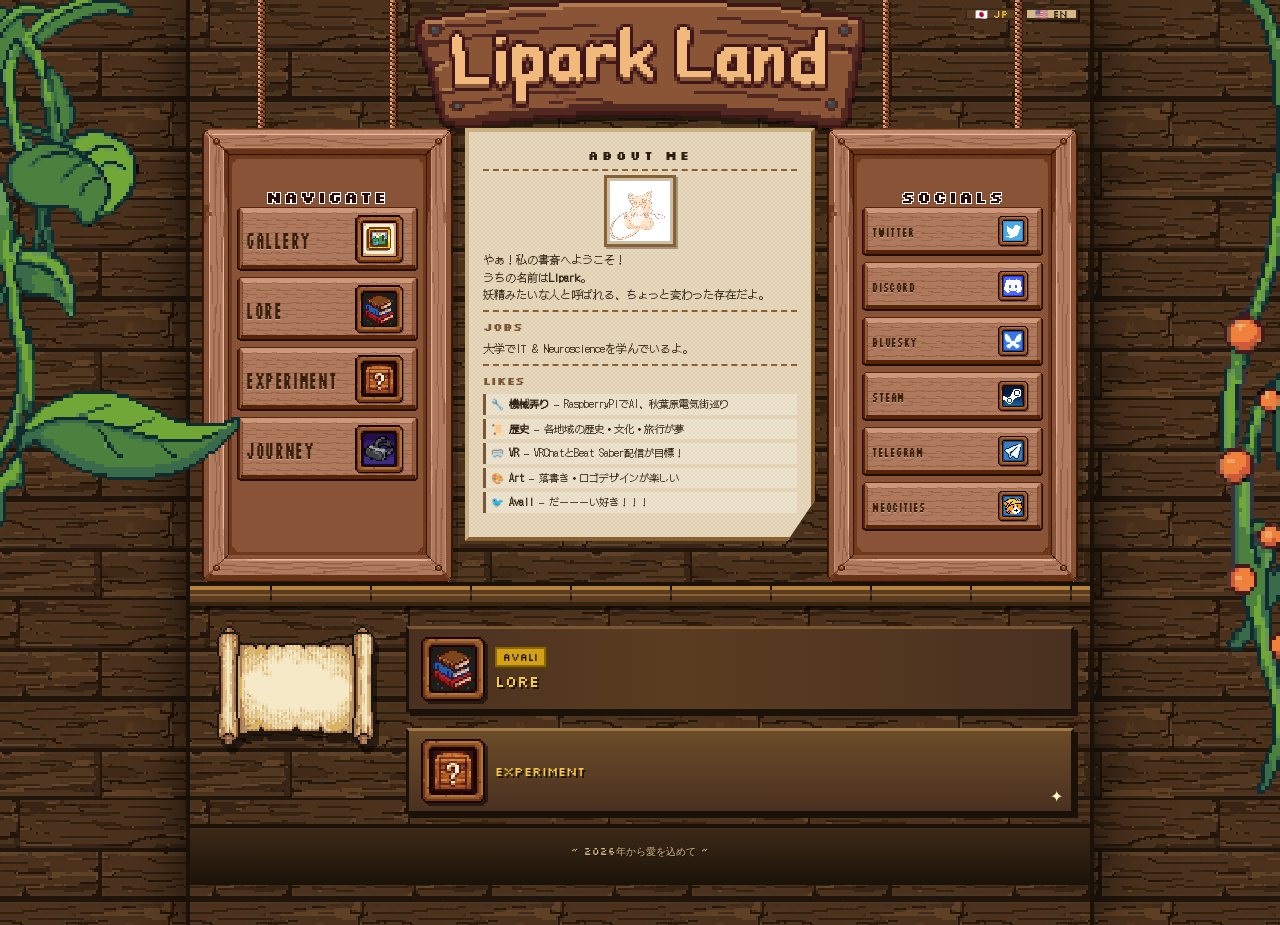
==== commit 4fcceba4: "1.0.11.B temp" ====
--- a/index.html
+++ b/index.html
@@ -28,13 +28,6 @@
     <!-- ====== メインシーン ====== -->
     <div class="board-scene">
 
-        <!-- ⓪ パネル開閉トグルバー -->
-        <div class="panel-toggle-row">
-            <button class="panel-toggle pixel-text" id="toggle-nav" aria-expanded="true" aria-controls="panel-nav">▼ Navigate ▼</button>
-            <div class="toggle-spacer"></div>
-            <button class="panel-toggle pixel-text" id="toggle-social" aria-expanded="true" aria-controls="panel-social">▼ Social Links ▼</button>
-        </div>
-
         <!-- ① タイトル木板（横幅いっぱい） -->
         <div class="title-board" id="title-board">
             <img src="resource/title.png" alt="Dream Doudou" class="title-board-img" draggable="false" />
@@ -49,8 +42,9 @@
         <div class="hanging-panels">
 
             <!-- 左：ナビゲーション -->
-            <div class="panel panel-nav" id="panel-nav">
+            <div class="panel panel-nav">
                 <div class="panel-inner wood-panel">
+                    <h2 class="panel-title pixel-text">Navigate</h2>
                     <nav class="wood-btn-list">
                         <a href="gallery/index.html" class="wood-btn" id="btn-gallery">
                             <img src="resource/icons/gallery.png" alt="" />
@@ -74,11 +68,8 @@
 
             <!-- 中央：About Me -->
             <div class="panel panel-about sway-center">
-                <div class="about-nineslice">
-                    <div class="ns-tl"></div><div class="ns-tc"></div><div class="ns-tr"></div>
-                    <div class="ns-ml"></div>
-                    <div class="ns-mc">
-                        <div class="about-content">
+                <div class="about-paper-container">
+                    <div class="about-content">
                         <h2 class="pixel-text about-title">About Me</h2>
                         <div class="profile-frame">
                             <img src="resource/doudou.png" alt="Profile" draggable="false" />
@@ -100,16 +91,14 @@
                                 <li><strong>🐦 Avali</strong> — だーーーい好き！！！</li>
                             </ul>
                         </div>
-                        </div>
                     </div>
-                    <div class="ns-mr"></div>
-                    <div class="ns-bl"></div><div class="ns-bc"></div><div class="ns-br"></div>
                 </div>
             </div>
 
             <!-- 右：ソーシャル -->
-            <div class="panel panel-social" id="panel-social">
+            <div class="panel panel-social">
                 <div class="panel-inner wood-panel">
+                    <h2 class="panel-title pixel-text">Socials</h2>
                     <nav class="wood-btn-list">
                         <a href="#" class="wood-btn" id="btn-twitter">
                             <img src="resource/icons/twitter.png" alt="" />
--- a/style.css
+++ b/style.css
@@ -198,63 +198,14 @@
 }
 
 /* =====================================================
-   ⓪ パネル開閉トグルバー
-===================================================== */
-.panel-toggle-row {
-    display: flex;
-    justify-content: space-between;
-    align-items: center;
-    padding: 0;
-    position: relative;
-    z-index: 20;
-}
-
-.panel-toggle {
-    background: none;
-    border: 6px solid transparent;
-    border-image-source: url("resource/panel/nav_btn_sprite.png");
-    border-image-slice: 6 fill;
-    border-image-width: 6px;
-    border-image-repeat: repeat;
-    font-family: 'Silkscreen', monospace;
-    font-size: 0.75rem;
-    color: #2c0a0a;
-    padding: 5px 14px;
-    cursor: pointer;
-    image-rendering: pixelated;
-    text-shadow:
-        1px 1px 0 #ffffff,
-        -1px 1px 0 #ffffff,
-        1px -1px 0 #ffffff,
-        -1px -1px 0 #ffffff;
-    letter-spacing: 2px;
-    text-transform: uppercase;
-    transition: filter 0.15s, transform 0.1s;
-    user-select: none;
-}
-
-.panel-toggle:hover {
-    filter: brightness(1.2);
-}
-
-.panel-toggle:active {
-    transform: translateY(2px) scale(0.98);
-}
-
-.toggle-spacer {
-    flex: 1;
-}
-
-/* =====================================================
    ③ 3列パネル（ぶら下がり）
 ===================================================== */
 .hanging-panels {
     display: flex;
     gap: 12px;
-    align-items: flex-start;
+    align-items: stretch;
     justify-content: center;
     padding: 0 12px;
-    position: relative;
 }
 
 /* 各パネル共通 */
@@ -262,33 +213,6 @@
     flex: 1;
     min-width: 0;
     position: relative;
-}
-
-/* ---- Nav/Social パネル前面レイヤー ---- */
-.panel-nav,
-.panel-social {
-    z-index: 10;
-    transition: flex-basis 0.5s cubic-bezier(0.4, 0, 0.2, 1),
-                max-width 0.5s cubic-bezier(0.4, 0, 0.2, 1),
-                opacity 0.4s ease,
-                margin 0.5s cubic-bezier(0.4, 0, 0.2, 1);
-    overflow: hidden;
-}
-
-/* ---- About Me 背面レイヤー ---- */
-.panel-about {
-    z-index: 1;
-}
-
-/* ---- パネル折りたたみ状態 ---- */
-.panel-nav.collapsed,
-.panel-social.collapsed {
-    flex: 0 0 0px;
-    max-width: 0;
-    opacity: 0;
-    margin: 0;
-    overflow: hidden;
-    pointer-events: none;
 }
 
 /* 揺れアニメーション */
@@ -344,15 +268,6 @@
     image-rendering: pixelated;
     image-rendering: crisp-edges;
     z-index: 0;
-    transition: opacity 0.3s ease;
-}
-
-/* 折りたたみ時ロープ非表示 */
-.panel-nav.collapsed::before,
-.panel-nav.collapsed::after,
-.panel-social.collapsed::before,
-.panel-social.collapsed::after {
-    opacity: 0;
 }
 
 .panel-nav::before,
@@ -368,6 +283,25 @@
 .panel-inner {
     width: 100%;
     height: 100%;
+}
+
+/* パネルタイトル（「Navigate」「Socials」） */
+.panel-title {
+    font-size: 1.00rem;
+    font-family: 'Silkscreen', monospace;
+    color: #2c0a0a;
+    text-align: center;
+    padding: 10px 0 0;
+    margin-top: 6px;
+    margin-bottom: 0;
+    border-bottom: none;
+    text-shadow:
+        1px 1px 0 #ffffff,
+        -1px 1px 0 #ffffff,
+        1px -1px 0 #ffffff,
+        -1px -1px 0 #ffffff;
+    letter-spacing: 2px;
+    text-transform: uppercase;
 }
 
 /* ---- ボタンリスト ---- */
@@ -499,41 +433,27 @@
 /* ---- About Me 中央パネル ---- */
 .panel-about {
     flex: 1.4;
-    transition: flex 0.5s cubic-bezier(0.4, 0, 0.2, 1);
-}
-
-/* ---- About Me Nine-Slice Background ---- */
-.about-nineslice {
-    display: grid;
-    grid-template-columns: 30px 1fr 30px;
-    grid-template-rows: 30px 1fr 30px;
-    width: 100%;
-    image-rendering: pixelated;
-    filter: drop-shadow(4px 8px 0 rgba(0, 0, 0, 0.6));
-}
-
-.about-nineslice > div {
-    image-rendering: pixelated;
-    image-rendering: crisp-edges;
-}
-
-/* Corners */
-.ns-tl { background: url("resource/profile/profile_01.png") no-repeat; background-size: cover; }
-.ns-tr { background: url("resource/profile/profile_03.png") no-repeat; background-size: cover; }
-.ns-bl { background: url("resource/profile/profile_07.png") no-repeat; background-size: cover; }
-.ns-br { background: url("resource/profile/profile_09.png") no-repeat; background-size: cover; }
-
-/* Edges */
-.ns-tc { background: url("resource/profile/profile_02.png") repeat-x; background-size: auto 100%; }
-.ns-bc { background: url("resource/profile/profile_08.png") repeat-x; background-size: auto 100%; }
-.ns-ml { background: url("resource/profile/profile_04.png") repeat-y; background-size: 100% auto; }
-.ns-mr { background: url("resource/profile/profile_06.png") repeat-y; background-size: 100% auto; }
-
-/* Center fill */
-.ns-mc {
-    background: url("resource/profile/profile_05.png") repeat;
-    background-size: 30px 30px;
+}
+
+.about-paper-container {
+    position: relative;
+    width: 100%;
+    /* Parchment-style box instead of overlaying PNG */
+    background: #e8d9bc;
+    background-image:
+        url("data:image/svg+xml,%3Csvg viewBox='0 0 4 4' xmlns='http://www.w3.org/2000/svg'%3E%3Crect x='0' y='0' width='2' height='2' fill='rgba(0,0,0,0.04)'/%3E%3Crect x='2' y='2' width='2' height='2' fill='rgba(0,0,0,0.04)'/%3E%3C/svg%3E");
+    background-size: 4px 4px;
+    border: 4px solid var(--parchment-border);
+    border-top: 4px solid #c8b080;
+    border-left: 4px solid #c8b080;
+    box-shadow: 4px 8px 0 rgba(0, 0, 0, 0.6);
     padding: 16px 14px 20px;
+    display: flex;
+    flex-direction: column;
+    align-items: center;
+    gap: 6px;
+    /* Curled bottom-right corner effect */
+    clip-path: polygon(0 0, 100% 0, 100% 90%, 92% 100%, 0 100%);
 }
 
 
@@ -881,51 +801,16 @@
 /* =====================================================
    Responsive
 ===================================================== */
-@media (max-width: 900px) {
-    /* 中くらいの画面: パネルを少し小さく */
-    .panel-nav,
-    .panel-social {
-        flex: 0.7;
-    }
-
+@media (max-width: 700px) {
+    .hanging-panels {
+        flex-direction: column;
+        align-items: center;
+    }
+
+    .panel,
     .panel-about {
-        flex: 1.6;
-    }
-
-    .panel-nav .wood-btn {
-        min-height: 50px;
-        font-size: 1.2rem;
-    }
-}
-
-@media (max-width: 700px) {
-    /* パネルは縦積みにせず、About Meの上に重なったまま */
-    .hanging-panels {
-        flex-wrap: nowrap;
-    }
-
-    .panel-about {
-        flex: 2;
-    }
-
-    .panel-nav,
-    .panel-social {
-        flex: 0.6;
-        min-width: 100px;
-    }
-
-    .panel-nav .wood-btn {
-        min-height: 42px;
-        font-size: 1rem;
-    }
-
-    .panel-nav .wood-btn img {
-        width: 36px;
-        height: 36px;
-    }
-
-    .panel-social .wood-btn {
-        font-size: 0.7rem;
+        width: 95%;
+        flex: none;
     }
 
     .plant-left {
@@ -944,23 +829,4 @@
     .scroll-item {
         width: 140px;
     }
-}
-
-@media (max-width: 480px) {
-    /* モバイル: パネルを更に小さく */
-    .panel-nav,
-    .panel-social {
-        flex: 0.5;
-        min-width: 80px;
-    }
-
-    .panel-about {
-        flex: 2.5;
-    }
-
-    .panel-toggle {
-        font-size: 0.6rem;
-        padding: 4px 8px;
-        letter-spacing: 1px;
-    }
 }
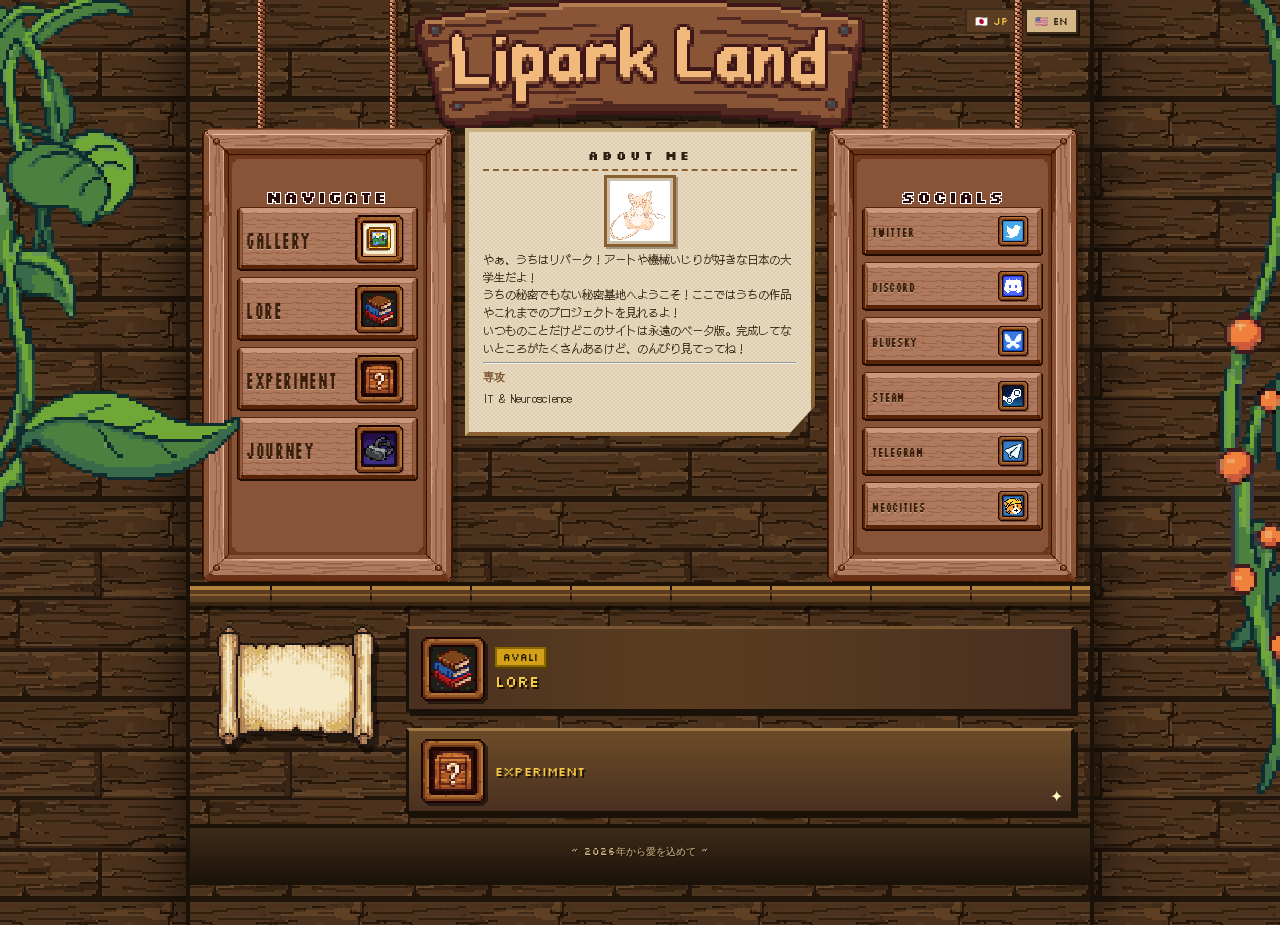
==== commit fcd66a83: "1.1.0.2" ====
--- a/index.html
+++ b/index.html
@@ -4,7 +4,7 @@
 <head>
     <meta charset="UTF-8" />
     <meta name="viewport" content="width=device-width, initial-scale=1" />
-    <title>Dream Doudou</title>
+    <title>Lipark Land</title>
     <link rel="icon" href="resource/doudou.png" type="image/png" />
     <link rel="preconnect" href="https://fonts.googleapis.com">
     <link rel="preconnect" href="https://fonts.gstatic.com" crossorigin>
@@ -14,10 +14,8 @@
 </head>
 
 <body>
-    <!-- ====== 背景壁 ====== -->
     <div class="bg-wall"></div>
 
-    <!-- ====== 植物装飾（左右固定） ====== -->
     <div class="plant-decor plant-left">
         <img src="resource/plants-left.png" alt="" draggable="false" />
     </div>
@@ -25,23 +23,19 @@
         <img src="resource/plants-right.png" alt="" draggable="false" />
     </div>
 
-    <!-- ====== メインシーン ====== -->
     <div class="board-scene">
-
-        <!-- ① タイトル木板（横幅いっぱい） -->
+        <div class="lang-switch">
+            <span class="lang-current pixel-btn">🇯🇵 JP</span>
+            <a href="en/index.html" class="lang-link pixel-btn">🇺🇸 EN</a>
+        </div>
         <div class="title-board" id="title-board">
             <img src="resource/title.png" alt="Dream Doudou" class="title-board-img" draggable="false" />
-            <div class="lang-switch">
-                <span class="lang-current pixel-btn">🇯🇵 JP</span>
-                <a href="en/index.html" class="lang-link pixel-btn">🇺🇸 EN</a>
-            </div>
+
         </div>
 
 
-        <!-- ③ 3列ぶら下がりパネル -->
         <div class="hanging-panels">
 
-            <!-- 左：ナビゲーション -->
             <div class="panel panel-nav">
                 <div class="panel-inner wood-panel">
                     <h2 class="panel-title pixel-text">Navigate</h2>
@@ -66,7 +60,6 @@
                 </div>
             </div>
 
-            <!-- 中央：About Me -->
             <div class="panel panel-about sway-center">
                 <div class="about-paper-container">
                     <div class="about-content">
@@ -75,27 +68,17 @@
                             <img src="resource/doudou.png" alt="Profile" draggable="false" />
                         </div>
                         <div class="about-text">
-                            <p>やぁ！私の書斎へようこそ！<br />
-                                うちの名前は<strong>Lipark</strong>。<br />
-                                妖精みたいな人と呼ばれる、ちょっと変わった存在だよ。</p>
+                            <p>やぁ、うちはリパーク！アートや機械いじりが好きな日本の大学生だよ！<br />
+                                うちの秘密でもない秘密基地へようこそ！ここではうちの作品やこれまでのプロジェクトを見れるよ！<br />
+                                いつものことだけどこのサイトは永遠のベータ版。完成してないところがたくさんあるけど、のんびり見てってね！</p>
                             <hr class="pixel-divider" />
-                            <h3>Jobs</h3>
-                            <p>大学でIT & Neuroscienceを学んでいるよ。</p>
-                            <hr class="pixel-divider" />
-                            <h3>Likes</h3>
-                            <ul class="interest-list">
-                                <li><strong>🔧 機械弄り</strong> — RaspberryPiでAI、秋葉原電気街巡り</li>
-                                <li><strong>📜 歴史</strong> — 各地域の歴史・文化・旅行が夢</li>
-                                <li><strong>🥽 VR</strong> — VRChatとBeat Saber配信が目標！</li>
-                                <li><strong>🎨 Art</strong> — 落書き・ロゴデザインが楽しい</li>
-                                <li><strong>🐦 Avali</strong> — だーーーい好き！！！</li>
-                            </ul>
+                            <h3>専攻</h3>
+                            <p>IT & Neuroscience</p>
                         </div>
                     </div>
                 </div>
             </div>
 
-            <!-- 右：ソーシャル -->
             <div class="panel panel-social">
                 <div class="panel-inner wood-panel">
                     <h2 class="panel-title pixel-text">Socials</h2>
@@ -129,21 +112,15 @@
             </div>
         </div>
 
-        <!-- ④ 木棚 -->
         <div class="shelf-row">
             <img src="resource/shelf.png" alt="" class="shelf-img" draggable="false" />
         </div>
-
-        <!-- ⑤ 下段コンテンツ -->
         <div class="lower-section">
-            <!-- Gallery 巻物 -->
             <a href="gallery/index.html" class="lower-item scroll-item" id="lower-gallery">
                 <img src="resource/gallery_scroll.png" alt="Gallery" draggable="false" />
             </a>
 
-            <!-- 右側 下段コンテンツ群 -->
             <div class="lower-right">
-                <!-- Lore Books -->
                 <a href="lore/index.html" class="lower-item lore-item" id="lower-lore">
                     <img src="resource/icons/lore.png" alt="Lore" class="lower-icon" draggable="false" />
                     <div class="lower-text-box">
@@ -152,7 +129,6 @@
                     </div>
                 </a>
 
-                <!-- Experiment Mystery Box -->
                 <a href="cardboardbox/index.html" class="lower-item exp-item" id="lower-exp">
                     <img src="resource/icons/experiment.png" alt="Experiment" class="lower-icon" draggable="false" />
                     <span class="lower-label pixel-text">Experiment</span>
@@ -161,7 +137,6 @@
             </div>
         </div>
 
-        <!-- フッター -->
         <div class="footer">
             <p class="pixel-text">~ 2026年から愛を込めて ~</p>
             <a href="https://neocities.org">
@@ -170,9 +145,6 @@
         </div>
     </div>
 
-    <!-- Easter Egg: バナナ雨コンテナ -->
-    <div id="banana-rain" aria-hidden="true"></div>
-
     <script src="script.js"></script>
 </body>
 
--- a/style.css
+++ b/style.css
@@ -1,11 +1,3 @@
-/* ========================================
-   DreamDoudou - Stardew Valley Pixel Style
-   ドットアート書斎テーマ
-======================================== */
-
-
-
-/* ---- Color Variables ---- */
 :root {
     --bg-dark: #2a1f14;
     --wood-dark: #3d2a18;
@@ -28,7 +20,6 @@
     --shadow: rgba(0, 0, 0, 0.7);
 }
 
-/* ---- Reset ---- */
 *,
 *::before,
 *::after {
@@ -37,7 +28,6 @@
     box-sizing: border-box;
 }
 
-/* ---- Body ---- */
 body {
     background-color: var(--bg-dark);
     background-image: url("resource/bg_wall.png");
@@ -51,13 +41,11 @@
     position: relative;
 }
 
-/* ---- Pixel Text Utility ---- */
 .pixel-text {
     font-family: 'Silkscreen', 'DotGothic16', monospace;
     image-rendering: pixelated;
 }
 
-/* ---- Plant Decorations (scrolls with page, fits within page height) ---- */
 .plant-decor {
     position: absolute;
     top: 0;
@@ -88,14 +76,12 @@
     max-width: 80px;
 }
 
-/* Hide plants on narrower windows */
 @media (max-width: 1050px) {
     .plant-decor {
         display: none;
     }
 }
 
-/* ---- Board Scene Container ---- */
 .board-scene {
     position: relative;
     width: 100%;
@@ -111,9 +97,6 @@
     box-shadow: 0 0 0 4px var(--border-dark), 0 0 60px rgba(0, 0, 0, 0.8);
 }
 
-/* =====================================================
-   ① タイトル木板
-===================================================== */
 .title-board {
     position: relative;
     width: 100%;
@@ -121,7 +104,6 @@
     animation: titleSwing 4s ease-in-out infinite;
     transform-origin: center top;
     user-select: none;
-    /* SVG has no background — transparent behind the board */
     line-height: 0;
 }
 
@@ -135,7 +117,6 @@
     height: auto;
     display: block;
     margin: 0 auto;
-    /* SVG is vector; no need for pixelated rendering */
     filter: drop-shadow(0px 6px 0 rgba(0, 0, 0, 0.5));
 }
 
@@ -155,7 +136,6 @@
     }
 }
 
-/* Lang Switch */
 .lang-switch {
     position: absolute;
     top: 8px;
@@ -197,9 +177,6 @@
     color: var(--text-gold);
 }
 
-/* =====================================================
-   ③ 3列パネル（ぶら下がり）
-===================================================== */
 .hanging-panels {
     display: flex;
     gap: 12px;
@@ -208,14 +185,12 @@
     padding: 0 12px;
 }
 
-/* 各パネル共通 */
 .panel {
     flex: 1;
     min-width: 0;
     position: relative;
 }
 
-/* 揺れアニメーション */
 .sway-center {
     animation: swayCenter 6s ease-in-out infinite;
     transform-origin: center top;
@@ -237,8 +212,6 @@
     }
 }
 
-
-/* ---- 外枠パネル（ナビ・ソーシャル共通） ---- */
 .wood-panel {
     background: none;
     border: 35px solid transparent;
@@ -253,7 +226,6 @@
     filter: drop-shadow(5px 2px 0 rgba(0, 0, 0, 0.2));
 }
 
-/* ロープ（パネルの後ろからぶら下がる） */
 .panel-nav::before,
 .panel-nav::after,
 .panel-social::before,
@@ -285,7 +257,6 @@
     height: 100%;
 }
 
-/* パネルタイトル（「Navigate」「Socials」） */
 .panel-title {
     font-size: 1.00rem;
     font-family: 'Silkscreen', monospace;
@@ -304,7 +275,6 @@
     text-transform: uppercase;
 }
 
-/* ---- ボタンリスト ---- */
 .wood-btn-list {
     display: flex;
     flex-direction: column;
@@ -313,7 +283,6 @@
     padding: 0;
 }
 
-/* Navigate パネルのボタンは 1.5倍の高さ + フォント大きめ */
 .panel-nav .wood-btn {
     min-height: 63px;
     font-size: 1.6rem;
@@ -360,7 +329,6 @@
     transform: translateY(-50%);
 }
 
-/* ---- Stardew Valley風ボタン（Nine-slice版） ---- */
 .wood-btn {
     display: flex;
     align-items: center;
@@ -389,19 +357,16 @@
     transition: transform 0.05s step-end;
 }
 
-/* ホバー：CSSで明るくする */
 .wood-btn:hover {
     filter: brightness(1.2);
     color: #250f00;
 }
 
-/* 押した瞬間 */
 .wood-btn:active,
 .wood-btn.pressed {
     transform: translateY(2px) scale(0.98);
 }
 
-/* アイコン（imgタグ） */
 .wood-btn img {
     width: 36px;
     height: 36px;
@@ -416,7 +381,6 @@
     filter: drop-shadow(1px 1px 0 rgba(0, 0, 0, 0.3));
 }
 
-/* ラベルテキスト */
 .wood-btn span {
     flex: 1;
     padding: 10px 8px 10px 14px;
@@ -428,9 +392,6 @@
     order: 1;
 }
 
-
-
-/* ---- About Me 中央パネル ---- */
 .panel-about {
     flex: 1.4;
 }
@@ -438,7 +399,6 @@
 .about-paper-container {
     position: relative;
     width: 100%;
-    /* Parchment-style box instead of overlaying PNG */
     background: #e8d9bc;
     background-image:
         url("data:image/svg+xml,%3Csvg viewBox='0 0 4 4' xmlns='http://www.w3.org/2000/svg'%3E%3Crect x='0' y='0' width='2' height='2' fill='rgba(0,0,0,0.04)'/%3E%3Crect x='2' y='2' width='2' height='2' fill='rgba(0,0,0,0.04)'/%3E%3C/svg%3E");
@@ -452,7 +412,6 @@
     flex-direction: column;
     align-items: center;
     gap: 6px;
-    /* Curled bottom-right corner effect */
     clip-path: polygon(0 0, 100% 0, 100% 90%, 92% 100%, 0 100%);
 }
 
@@ -516,29 +475,6 @@
     margin-bottom: 4px;
 }
 
-.pixel-divider {
-    border: none;
-    border-top: 2px dashed var(--parchment-border);
-    margin: 6px 0;
-}
-
-.interest-list {
-    list-style: none;
-    padding: 0;
-}
-
-.interest-list li {
-    background: rgba(255, 255, 255, 0.25);
-    border-left: 3px solid var(--wood-light);
-    padding: 3px 5px;
-    margin-bottom: 4px;
-    font-size: 0.65rem;
-    line-height: 1.4;
-}
-
-/* =====================================================
-   ④ 木棚
-===================================================== */
 .shelf-row {
     width: 100%;
     margin-top: 0;
@@ -554,9 +490,6 @@
     filter: drop-shadow(0 4px 0 rgba(0, 0, 0, 0.6));
 }
 
-/* =====================================================
-   ⑤ 下段コンテンツ
-===================================================== */
 .lower-section {
     display: flex;
     align-items: flex-start;
@@ -564,7 +497,6 @@
     padding: 20px 16px 10px;
 }
 
-/* Gallery 巻物 */
 .scroll-item {
     position: relative;
     display: block;
@@ -573,7 +505,6 @@
     text-decoration: none;
     transition: transform 0.1s step-end;
     cursor: pointer;
-    /* SVG has no background — transparent area shows the wall */
     background: transparent;
 }
 
@@ -708,9 +639,6 @@
     }
 }
 
-/* =====================================================
-   フッター
-===================================================== */
 .footer {
     background: linear-gradient(180deg, var(--wood-dark) 0%, #1a1208 100%);
     border-top: 4px solid var(--border-dark);
@@ -736,25 +664,6 @@
     opacity: 1;
 }
 
-/* =====================================================
-   Easter Egg: バナナ雨
-===================================================== */
-#banana-rain {
-    position: fixed;
-    inset: 0;
-    pointer-events: none;
-    z-index: 9999;
-    overflow: hidden;
-}
-
-.banana-drop {
-    position: absolute;
-    top: -60px;
-    font-size: 2rem;
-    animation: bananeFall linear forwards;
-    pointer-events: none;
-}
-
 @keyframes bananeFall {
     0% {
         transform: translateY(0) rotate(0deg);
@@ -767,9 +676,6 @@
     }
 }
 
-/* =====================================================
-   Scrollbar
-===================================================== */
 ::-webkit-scrollbar {
     width: 10px;
 }
@@ -787,9 +693,6 @@
     background: var(--wood-light);
 }
 
-/* =====================================================
-   Links
-===================================================== */
 a {
     color: var(--wood-highlight);
 }
@@ -798,9 +701,6 @@
     color: var(--text-gold);
 }
 
-/* =====================================================
-   Responsive
-===================================================== */
 @media (max-width: 700px) {
     .hanging-panels {
         flex-direction: column;
